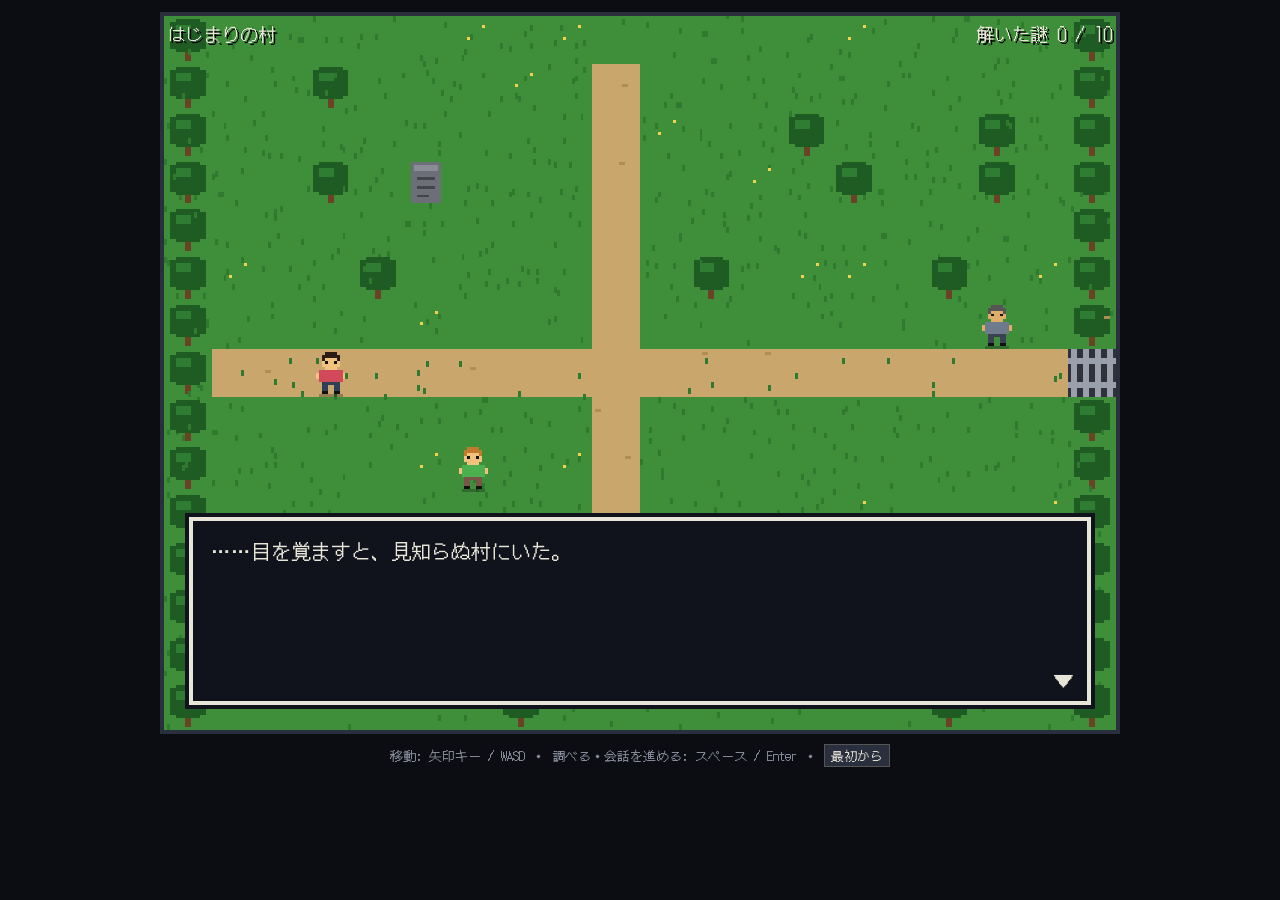
==== index.html @ 9f4ea06d "SEC QUEST 第1章: セキュリティ謎解きオープンワールドの最小構成 Co-Authored-By: Claude Opus 5.5 <noreply@anthropic.com> Claude" ====
<!doctype html>
<html lang="ja">
<head>
<meta charset="utf-8">
<meta name="viewport" content="width=device-width, initial-scale=1">
<title>SEC QUEST</title>
<link rel="stylesheet" href="https://fonts.googleapis.com/css2?family=DotGothic16&display=swap">
<link rel="stylesheet" href="css/style.css">
</head>
<body>
<!-- 門番への合言葉: VIEWSOURCE -->
<div id="wrap">
  <div id="screen">
    <canvas id="game"></canvas>
    <div id="hud"><span id="hud-area"></span><span id="hud-count"></span></div>
    <div id="dialog"></div>
  </div>
  <div id="help">移動: 矢印キー / WASD ・ 調べる・会話を進める: スペース / Enter
    ・ <button onclick="if(confirm('セーブデータを消去して最初からやり直しますか?'))Engine.reset()">最初から</button></div>
</div>
<script src="js/sha256.js"></script>
<script src="js/art.js"></script>
<script src="js/lab.js"></script>
<script src="js/engine.js"></script>
<script src="js/world.js"></script>
</body>
</html>
---- css/style.css ----
* { box-sizing: border-box; }
html, body { margin: 0; height: 100%; background: #0b0d12; color: #e8e6d9;
  font-family: "DotGothic16", "MS Gothic", monospace; }
#wrap { display: flex; flex-direction: column; align-items: center; padding: 12px; }
#screen { position: relative; width: min(960px, 100vw - 24px); aspect-ratio: 4 / 3; }
canvas#game { width: 100%; height: 100%; image-rendering: pixelated; display: block;
  border: 4px solid #2a2f3d; background: #000; }
#hud { position: absolute; top: 8px; left: 8px; right: 8px; display: flex; justify-content: space-between;
  font-size: clamp(12px, 2vw, 18px); text-shadow: 2px 2px 0 #000; pointer-events: none; }
#dialog { position: absolute; left: 3%; right: 3%; bottom: 4%; min-height: 26%; background: #10131c;
  border: 4px solid #e8e6d9; box-shadow: 0 0 0 4px #10131c; padding: 14px 18px;
  font-size: clamp(13px, 2.2vw, 20px); line-height: 1.6; white-space: pre-wrap; display: none; }
#dialog .name { color: #ffd166; margin-bottom: 4px; }
#dialog .more { position: absolute; right: 14px; bottom: 6px; animation: blink 1s steps(1) infinite; }
#dialog input { width: 100%; margin-top: 8px; font: inherit; background: #000; color: #7CFC9A;
  border: 2px solid #7CFC9A; padding: 4px 8px; outline: none; }
@keyframes blink { 50% { opacity: 0; } }
#help { margin-top: 10px; font-size: 13px; color: #8a8f9e; text-align: center; }
#help button { font: inherit; background: #2a2f3d; color: #e8e6d9; border: 1px solid #555; cursor: pointer; }
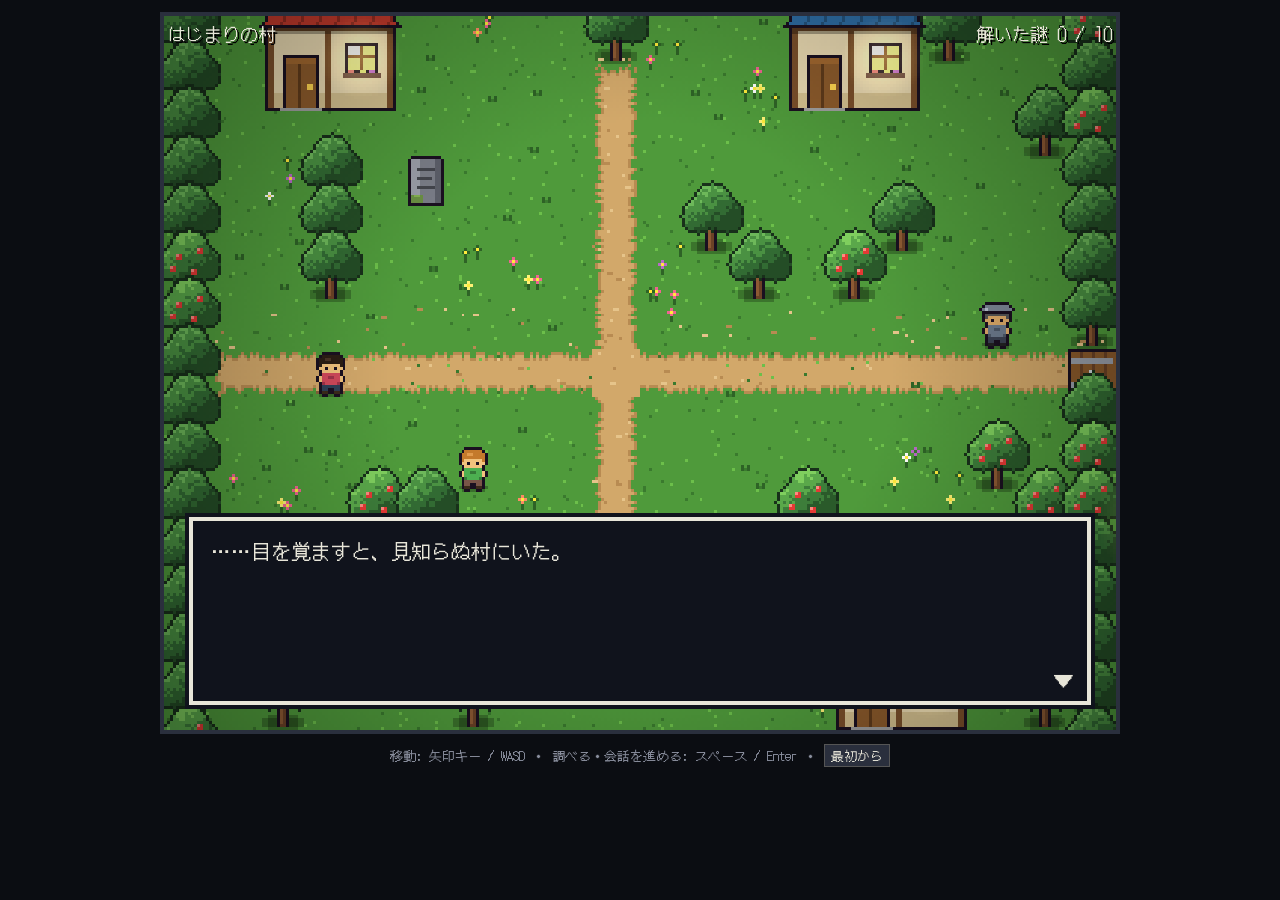
==== commit 2db5ff6f: "ドット絵を強化: 4方向歩行アニメ、地形の境目、建物と装飾、光の表現、画像差し替え口 Co-Authored-By: Claude Opus 5.5 <noreply@anthropic.com> C" ====
--- a/index.html
+++ b/index.html
@@ -19,6 +19,7 @@
     ・ <button onclick="if(confirm('セーブデータを消去して最初からやり直しますか?'))Engine.reset()">最初から</button></div>
 </div>
 <script src="js/sha256.js"></script>
+<script src="js/assets-config.js"></script>
 <script src="js/art.js"></script>
 <script src="js/lab.js"></script>
 <script src="js/engine.js"></script>
